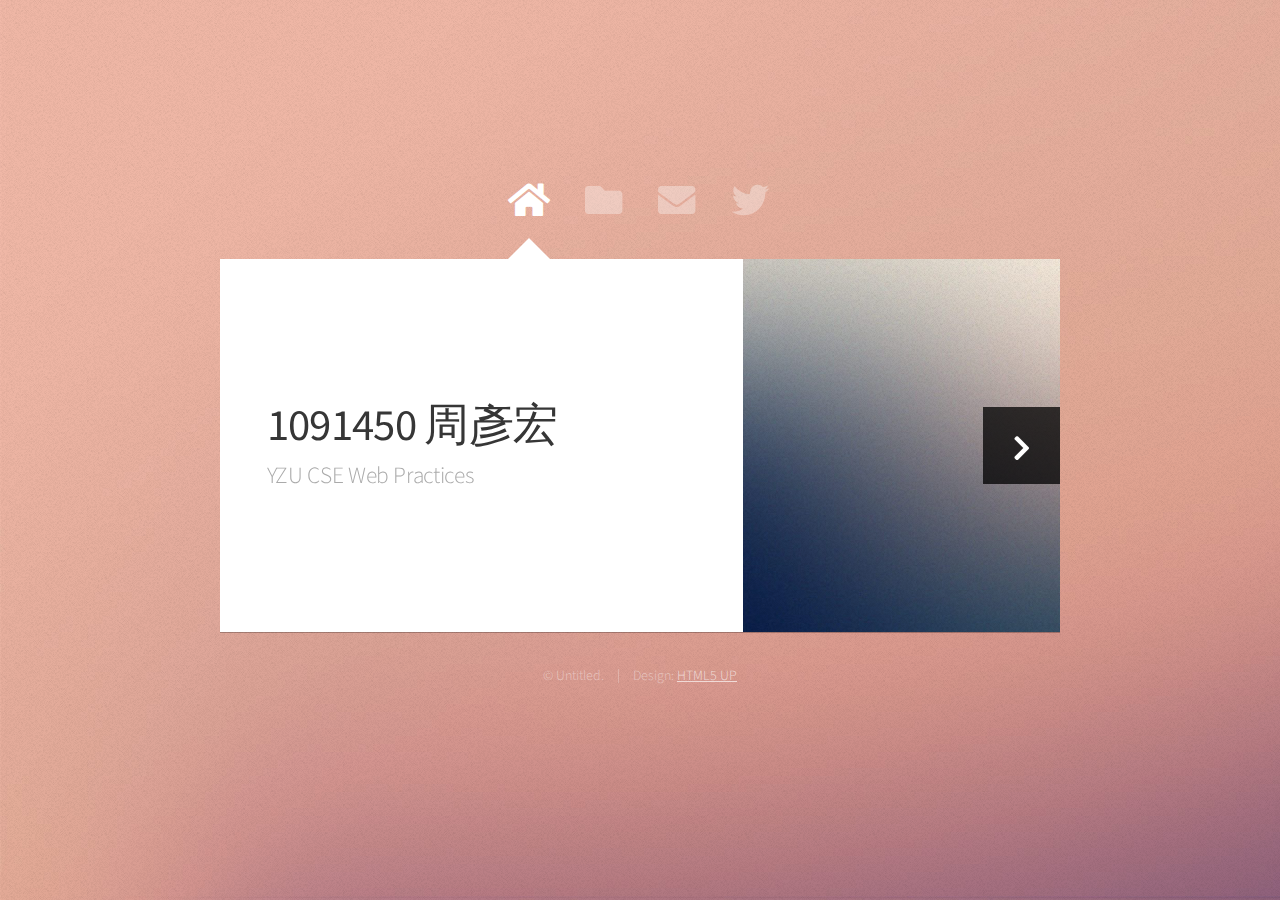
==== index.html @ 0789e5fb "First commit" ====
<!DOCTYPE HTML>
<html>
	<head>
		<title>Web Fundamentals Workshop</title>
		<meta charset="utf-8" />
		<meta name="viewport" content="width=device-width, initial-scale=1, user-scalable=no" />
		<link rel="stylesheet" href="assets/css/main.css" />
		<noscript><link rel="stylesheet" href="assets/css/noscript.css" /></noscript>
	</head>
	<body class="is-preload">

		<!-- Wrapper-->
			<div id="wrapper">

				<!-- Nav -->
					<nav id="nav">
						<a href="#" class="icon solid fa-home"><span>Home</span></a>
						<a href="#work" class="icon solid fa-folder"><span>Work</span></a>
						<a href="#contact" class="icon solid fa-envelope"><span>Contact</span></a>
						<a href="https://twitter.com/ajlkn" class="icon brands fa-twitter"><span>Twitter</span></a>
					</nav>

				<!-- Main -->
					<div id="main">

						<!-- Me -->
							<article id="home" class="panel intro">
								<header>
									<h1>1091450 周彥宏</h1>
									<p>YZU CSE Web Practices</p>
								</header>
								<a href="#work" class="jumplink pic">
									<span class="arrow icon solid fa-chevron-right"><span>See my work</span></span>
									<img src="images/me.jpg" alt="" />
								</a>
							</article>

						<!-- Work -->
							<article id="work" class="panel">
								<header>
									<h2>Work</h2>
								</header>
								<p>
									作品集
								</p>
								<section>
									<div class="row">
										<div class="col-4 col-6-medium col-12-small">
											<a href="#" class="image fit"><img src="images/pic01.jpg" alt=""></a>
										</div>
										<div class="col-4 col-6-medium col-12-small">
											<a href="#" class="image fit"><img src="images/pic02.jpg" alt=""></a>
										</div>
										<div class="col-4 col-6-medium col-12-small">
											<a href="#" class="image fit"><img src="images/pic03.jpg" alt=""></a>
										</div>
										<div class="col-4 col-6-medium col-12-small">
											<a href="#" class="image fit"><img src="images/pic04.jpg" alt=""></a>
										</div>
										<div class="col-4 col-6-medium col-12-small">
											<a href="#" class="image fit"><img src="images/pic05.jpg" alt=""></a>
										</div>
										<div class="col-4 col-6-medium col-12-small">
											<a href="#" class="image fit"><img src="images/pic06.jpg" alt=""></a>
										</div>
										<div class="col-4 col-6-medium col-12-small">
											<a href="#" class="image fit"><img src="images/pic07.jpg" alt=""></a>
										</div>
										<div class="col-4 col-6-medium col-12-small">
											<a href="#" class="image fit"><img src="images/pic08.jpg" alt=""></a>
										</div>
										<div class="col-4 col-6-medium col-12-small">
											<a href="#" class="image fit"><img src="images/pic09.jpg" alt=""></a>
										</div>
										<div class="col-4 col-6-medium col-12-small">
											<a href="#" class="image fit"><img src="images/pic10.jpg" alt=""></a>
										</div>
										<div class="col-4 col-6-medium col-12-small">
											<a href="#" class="image fit"><img src="images/pic11.jpg" alt=""></a>
										</div>
										<div class="col-4 col-6-medium col-12-small">
											<a href="#" class="image fit"><img src="images/pic12.jpg" alt=""></a>
										</div>
									</div>
								</section>
							</article>

						<!-- Contact -->
							<article id="contact" class="panel">
								<header>
									<h2>Contact Me</h2>
								</header>
								<form action="#" method="post">
									<div>
										<div class="row">
											<div class="col-6 col-12-medium">
												<input type="text" name="name" placeholder="Name" />
											</div>
											<div class="col-6 col-12-medium">
												<input type="text" name="email" placeholder="Email" />
											</div>
											<div class="col-12">
												<input type="text" name="subject" placeholder="Subject" />
											</div>
											<div class="col-12">
												<textarea name="message" placeholder="Message" rows="6"></textarea>
											</div>
											<div class="col-12">
												<input type="submit" value="Send Message" />
											</div>
										</div>
									</div>
								</form>
							</article>

					</div>

				<!-- Footer -->
					<div id="footer">
						<ul class="copyright">
							<li>&copy; Untitled.</li><li>Design: <a href="http://html5up.net">HTML5 UP</a></li>
						</ul>
					</div>

			</div>

		<!-- Scripts -->
			<script src="assets/js/jquery.min.js"></script>
			<script src="assets/js/browser.min.js"></script>
			<script src="assets/js/breakpoints.min.js"></script>
			<script src="assets/js/util.js"></script>
			<script src="assets/js/main.js"></script>

	</body>
</html>
---- assets/css/main.css ----
@import url("https://fonts.googleapis.com/css?family=Source+Sans+Pro:300,400,300italic,400italic");
@import url("fontawesome-all.min.css");

html, body, div, span, applet, object,
iframe, h1, h2, h3, h4, h5, h6, p, blockquote,
pre, a, abbr, acronym, address, big, cite,
code, del, dfn, em, img, ins, kbd, q, s, samp,
small, strike, strong, sub, sup, tt, var, b,
u, i, center, dl, dt, dd, ol, ul, li, fieldset,
form, label, legend, table, caption, tbody,
tfoot, thead, tr, th, td, article, aside,
canvas, details, embed, figure, figcaption,
footer, header, hgroup, menu, nav, output, ruby,
section, summary, time, mark, audio, video {
	margin: 0;
	padding: 0;
	border: 0;
	font-size: 100%;
	font: inherit;
	vertical-align: baseline;}

article, aside, details, figcaption, figure,
footer, header, hgroup, menu, nav, section {
	display: block;}

body {
	line-height: 1;
}

ol, ul {
	list-style: none;
}

blockquote, q {
	quotes: none;
}

	blockquote:before, blockquote:after, q:before, q:after {
		content: '';
		content: none;
	}

table {
	border-collapse: collapse;
	border-spacing: 0;
}

body {
	-webkit-text-size-adjust: none;
}

mark {
	background-color: transparent;
	color: inherit;
}

input::-moz-focus-inner {
	border: 0;
	padding: 0;
}

input, select, textarea {
	-moz-appearance: none;
	-webkit-appearance: none;
	-ms-appearance: none;
	appearance: none;
}

/* Row */

	.row {
		display: flex;
		flex-wrap: wrap;
		box-sizing: border-box;
		align-items: stretch;
	}

		.row > * {
			box-sizing: border-box;
		}

		.row.gtr-uniform > * > :last-child {
			margin-bottom: 0;
		}

		.row.aln-left {
			justify-content: flex-start;
		}

		.row.aln-center {
			justify-content: center;
		}

		.row.aln-right {
			justify-content: flex-end;
		}

		.row.aln-top {
			align-items: flex-start;
		}

		.row.aln-middle {
			align-items: center;
		}

		.row.aln-bottom {
			align-items: flex-end;
		}

		.row > .imp {
			order: -1;
		}

		.row > .col-1 {
			width: 8.33333%;
		}

		.row > .off-1 {
			margin-left: 8.33333%;
		}

		.row > .col-2 {
			width: 16.66667%;
		}

		.row > .off-2 {
			margin-left: 16.66667%;
		}

		.row > .col-3 {
			width: 25%;
		}

		.row > .off-3 {
			margin-left: 25%;
		}

		.row > .col-4 {
			width: 33.33333%;
		}

		.row > .off-4 {
			margin-left: 33.33333%;
		}

		.row > .col-5 {
			width: 41.66667%;
		}

		.row > .off-5 {
			margin-left: 41.66667%;
		}

		.row > .col-6 {
			width: 50%;
		}

		.row > .off-6 {
			margin-left: 50%;
		}

		.row > .col-7 {
			width: 58.33333%;
		}

		.row > .off-7 {
			margin-left: 58.33333%;
		}

		.row > .col-8 {
			width: 66.66667%;
		}

		.row > .off-8 {
			margin-left: 66.66667%;
		}

		.row > .col-9 {
			width: 75%;
		}

		.row > .off-9 {
			margin-left: 75%;
		}

		.row > .col-10 {
			width: 83.33333%;
		}

		.row > .off-10 {
			margin-left: 83.33333%;
		}

		.row > .col-11 {
			width: 91.66667%;
		}

		.row > .off-11 {
			margin-left: 91.66667%;
		}

		.row > .col-12 {
			width: 100%;
		}

		.row > .off-12 {
			margin-left: 100%;
		}

		.row.gtr-0 {
			margin-top: 0em;
			margin-left: 0em;
		}

			.row.gtr-0 > * {
				padding: 0em 0 0 0em;
			}

			.row.gtr-0.gtr-uniform {
				margin-top: 0em;
			}

				.row.gtr-0.gtr-uniform > * {
					padding-top: 0em;
				}

		.row.gtr-25 {
			margin-top: -0.3125em;
			margin-left: -0.3125em;
		}

			.row.gtr-25 > * {
				padding: 0.3125em 0 0 0.3125em;
			}

			.row.gtr-25.gtr-uniform {
				margin-top: -0.3125em;
			}

				.row.gtr-25.gtr-uniform > * {
					padding-top: 0.3125em;
				}

		.row.gtr-50 {
			margin-top: -0.625em;
			margin-left: -0.625em;
		}

			.row.gtr-50 > * {
				padding: 0.625em 0 0 0.625em;
			}

			.row.gtr-50.gtr-uniform {
				margin-top: -0.625em;
			}

				.row.gtr-50.gtr-uniform > * {
					padding-top: 0.625em;
				}

		.row {
			margin-top: -1.25em;
			margin-left: -1.25em;
		}

			.row > * {
				padding: 1.25em 0 0 1.25em;
			}

			.row.gtr-uniform {
				margin-top: -1.25em;
			}

				.row.gtr-uniform > * {
					padding-top: 1.25em;
				}

		.row.gtr-150 {
			margin-top: -1.875em;
			margin-left: -1.875em;
		}

			.row.gtr-150 > * {
				padding: 1.875em 0 0 1.875em;
			}

			.row.gtr-150.gtr-uniform {
				margin-top: -1.875em;
			}

				.row.gtr-150.gtr-uniform > * {
					padding-top: 1.875em;
				}

		.row.gtr-200 {
			margin-top: -2.5em;
			margin-left: -2.5em;
		}

			.row.gtr-200 > * {
				padding: 2.5em 0 0 2.5em;
			}

			.row.gtr-200.gtr-uniform {
				margin-top: -2.5em;
			}

				.row.gtr-200.gtr-uniform > * {
					padding-top: 2.5em;
				}

		@media screen and (max-width: 1680px) {

			.row {
				display: flex;
				flex-wrap: wrap;
				box-sizing: border-box;
				align-items: stretch;
			}

				.row > * {
					box-sizing: border-box;
				}

				.row.gtr-uniform > * > :last-child {
					margin-bottom: 0;
				}

				.row.aln-left {
					justify-content: flex-start;
				}

				.row.aln-center {
					justify-content: center;
				}

				.row.aln-right {
					justify-content: flex-end;
				}

				.row.aln-top {
					align-items: flex-start;
				}

				.row.aln-middle {
					align-items: center;
				}

				.row.aln-bottom {
					align-items: flex-end;
				}

				.row > .imp-xlarge {
					order: -1;
				}

				.row > .col-1-xlarge {
					width: 8.33333%;
				}

				.row > .off-1-xlarge {
					margin-left: 8.33333%;
				}

				.row > .col-2-xlarge {
					width: 16.66667%;
				}

				.row > .off-2-xlarge {
					margin-left: 16.66667%;
				}

				.row > .col-3-xlarge {
					width: 25%;
				}

				.row > .off-3-xlarge {
					margin-left: 25%;
				}

				.row > .col-4-xlarge {
					width: 33.33333%;
				}

				.row > .off-4-xlarge {
					margin-left: 33.33333%;
				}

				.row > .col-5-xlarge {
					width: 41.66667%;
				}

				.row > .off-5-xlarge {
					margin-left: 41.66667%;
				}

				.row > .col-6-xlarge {
					width: 50%;
				}

				.row > .off-6-xlarge {
					margin-left: 50%;
				}

				.row > .col-7-xlarge {
					width: 58.33333%;
				}

				.row > .off-7-xlarge {
					margin-left: 58.33333%;
				}

				.row > .col-8-xlarge {
					width: 66.66667%;
				}

				.row > .off-8-xlarge {
					margin-left: 66.66667%;
				}

				.row > .col-9-xlarge {
					width: 75%;
				}

				.row > .off-9-xlarge {
					margin-left: 75%;
				}

				.row > .col-10-xlarge {
					width: 83.33333%;
				}

				.row > .off-10-xlarge {
					margin-left: 83.33333%;
				}

				.row > .col-11-xlarge {
					width: 91.66667%;
				}

				.row > .off-11-xlarge {
					margin-left: 91.66667%;
				}

				.row > .col-12-xlarge {
					width: 100%;
				}

				.row > .off-12-xlarge {
					margin-left: 100%;
				}

				.row.gtr-0 {
					margin-top: 0em;
					margin-left: 0em;
				}

					.row.gtr-0 > * {
						padding: 0em 0 0 0em;
					}

					.row.gtr-0.gtr-uniform {
						margin-top: 0em;
					}

						.row.gtr-0.gtr-uniform > * {
							padding-top: 0em;
						}

				.row.gtr-25 {
					margin-top: -0.3125em;
					margin-left: -0.3125em;
				}

					.row.gtr-25 > * {
						padding: 0.3125em 0 0 0.3125em;
					}

					.row.gtr-25.gtr-uniform {
						margin-top: -0.3125em;
					}

						.row.gtr-25.gtr-uniform > * {
							padding-top: 0.3125em;
						}

				.row.gtr-50 {
					margin-top: -0.625em;
					margin-left: -0.625em;
				}

					.row.gtr-50 > * {
						padding: 0.625em 0 0 0.625em;
					}

					.row.gtr-50.gtr-uniform {
						margin-top: -0.625em;
					}

						.row.gtr-50.gtr-uniform > * {
							padding-top: 0.625em;
						}

				.row {
					margin-top: -1.25em;
					margin-left: -1.25em;
				}

					.row > * {
						padding: 1.25em 0 0 1.25em;
					}

					.row.gtr-uniform {
						margin-top: -1.25em;
					}

						.row.gtr-uniform > * {
							padding-top: 1.25em;
						}

				.row.gtr-150 {
					margin-top: -1.875em;
					margin-left: -1.875em;
				}

					.row.gtr-150 > * {
						padding: 1.875em 0 0 1.875em;
					}

					.row.gtr-150.gtr-uniform {
						margin-top: -1.875em;
					}

						.row.gtr-150.gtr-uniform > * {
							padding-top: 1.875em;
						}

				.row.gtr-200 {
					margin-top: -2.5em;
					margin-left: -2.5em;
				}

					.row.gtr-200 > * {
						padding: 2.5em 0 0 2.5em;
					}

					.row.gtr-200.gtr-uniform {
						margin-top: -2.5em;
					}

						.row.gtr-200.gtr-uniform > * {
							padding-top: 2.5em;
						}

		}

		@media screen and (max-width: 1280px) {

			.row {
				display: flex;
				flex-wrap: wrap;
				box-sizing: border-box;
				align-items: stretch;
			}

				.row > * {
					box-sizing: border-box;
				}

				.row.gtr-uniform > * > :last-child {
					margin-bottom: 0;
				}

				.row.aln-left {
					justify-content: flex-start;
				}

				.row.aln-center {
					justify-content: center;
				}

				.row.aln-right {
					justify-content: flex-end;
				}

				.row.aln-top {
					align-items: flex-start;
				}

				.row.aln-middle {
					align-items: center;
				}

				.row.aln-bottom {
					align-items: flex-end;
				}

				.row > .imp-large {
					order: -1;
				}

				.row > .col-1-large {
					width: 8.33333%;
				}

				.row > .off-1-large {
					margin-left: 8.33333%;
				}

				.row > .col-2-large {
					width: 16.66667%;
				}

				.row > .off-2-large {
					margin-left: 16.66667%;
				}

				.row > .col-3-large {
					width: 25%;
				}

				.row > .off-3-large {
					margin-left: 25%;
				}

				.row > .col-4-large {
					width: 33.33333%;
				}

				.row > .off-4-large {
					margin-left: 33.33333%;
				}

				.row > .col-5-large {
					width: 41.66667%;
				}

				.row > .off-5-large {
					margin-left: 41.66667%;
				}

				.row > .col-6-large {
					width: 50%;
				}

				.row > .off-6-large {
					margin-left: 50%;
				}

				.row > .col-7-large {
					width: 58.33333%;
				}

				.row > .off-7-large {
					margin-left: 58.33333%;
				}

				.row > .col-8-large {
					width: 66.66667%;
				}

				.row > .off-8-large {
					margin-left: 66.66667%;
				}

				.row > .col-9-large {
					width: 75%;
				}

				.row > .off-9-large {
					margin-left: 75%;
				}

				.row > .col-10-large {
					width: 83.33333%;
				}

				.row > .off-10-large {
					margin-left: 83.33333%;
				}

				.row > .col-11-large {
					width: 91.66667%;
				}

				.row > .off-11-large {
					margin-left: 91.66667%;
				}

				.row > .col-12-large {
					width: 100%;
				}

				.row > .off-12-large {
					margin-left: 100%;
				}

				.row.gtr-0 {
					margin-top: 0em;
					margin-left: 0em;
				}

					.row.gtr-0 > * {
						padding: 0em 0 0 0em;
					}

					.row.gtr-0.gtr-uniform {
						margin-top: 0em;
					}

						.row.gtr-0.gtr-uniform > * {
							padding-top: 0em;
						}

				.row.gtr-25 {
					margin-top: -0.3125em;
					margin-left: -0.3125em;
				}

					.row.gtr-25 > * {
						padding: 0.3125em 0 0 0.3125em;
					}

					.row.gtr-25.gtr-uniform {
						margin-top: -0.3125em;
					}

						.row.gtr-25.gtr-uniform > * {
							padding-top: 0.3125em;
						}

				.row.gtr-50 {
					margin-top: -0.625em;
					margin-left: -0.625em;
				}

					.row.gtr-50 > * {
						padding: 0.625em 0 0 0.625em;
					}

					.row.gtr-50.gtr-uniform {
						margin-top: -0.625em;
					}

						.row.gtr-50.gtr-uniform > * {
							padding-top: 0.625em;
						}

				.row {
					margin-top: -1.25em;
					margin-left: -1.25em;
				}

					.row > * {
						padding: 1.25em 0 0 1.25em;
					}

					.row.gtr-uniform {
						margin-top: -1.25em;
					}

						.row.gtr-uniform > * {
							padding-top: 1.25em;
						}

				.row.gtr-150 {
					margin-top: -1.875em;
					margin-left: -1.875em;
				}

					.row.gtr-150 > * {
						padding: 1.875em 0 0 1.875em;
					}

					.row.gtr-150.gtr-uniform {
						margin-top: -1.875em;
					}

						.row.gtr-150.gtr-uniform > * {
							padding-top: 1.875em;
						}

				.row.gtr-200 {
					margin-top: -2.5em;
					margin-left: -2.5em;
				}

					.row.gtr-200 > * {
						padding: 2.5em 0 0 2.5em;
					}

					.row.gtr-200.gtr-uniform {
						margin-top: -2.5em;
					}

						.row.gtr-200.gtr-uniform > * {
							padding-top: 2.5em;
						}

		}

		@media screen and (max-width: 980px) {

			.row {
				display: flex;
				flex-wrap: wrap;
				box-sizing: border-box;
				align-items: stretch;
			}

				.row > * {
					box-sizing: border-box;
				}

				.row.gtr-uniform > * > :last-child {
					margin-bottom: 0;
				}

				.row.aln-left {
					justify-content: flex-start;
				}

				.row.aln-center {
					justify-content: center;
				}

				.row.aln-right {
					justify-content: flex-end;
				}

				.row.aln-top {
					align-items: flex-start;
				}

				.row.aln-middle {
					align-items: center;
				}

				.row.aln-bottom {
					align-items: flex-end;
				}

				.row > .imp-medium {
					order: -1;
				}

				.row > .col-1-medium {
					width: 8.33333%;
				}

				.row > .off-1-medium {
					margin-left: 8.33333%;
				}

				.row > .col-2-medium {
					width: 16.66667%;
				}

				.row > .off-2-medium {
					margin-left: 16.66667%;
				}

				.row > .col-3-medium {
					width: 25%;
				}

				.row > .off-3-medium {
					margin-left: 25%;
				}

				.row > .col-4-medium {
					width: 33.33333%;
				}

				.row > .off-4-medium {
					margin-left: 33.33333%;
				}

				.row > .col-5-medium {
					width: 41.66667%;
				}

				.row > .off-5-medium {
					margin-left: 41.66667%;
				}

				.row > .col-6-medium {
					width: 50%;
				}

				.row > .off-6-medium {
					margin-left: 50%;
				}

				.row > .col-7-medium {
					width: 58.33333%;
				}

				.row > .off-7-medium {
					margin-left: 58.33333%;
				}

				.row > .col-8-medium {
					width: 66.66667%;
				}

				.row > .off-8-medium {
					margin-left: 66.66667%;
				}

				.row > .col-9-medium {
					width: 75%;
				}

				.row > .off-9-medium {
					margin-left: 75%;
				}

				.row > .col-10-medium {
					width: 83.33333%;
				}

				.row > .off-10-medium {
					margin-left: 83.33333%;
				}

				.row > .col-11-medium {
					width: 91.66667%;
				}

				.row > .off-11-medium {
					margin-left: 91.66667%;
				}

				.row > .col-12-medium {
					width: 100%;
				}

				.row > .off-12-medium {
					margin-left: 100%;
				}

				.row.gtr-0 {
					margin-top: 0em;
					margin-left: 0em;
				}

					.row.gtr-0 > * {
						padding: 0em 0 0 0em;
					}

					.row.gtr-0.gtr-uniform {
						margin-top: 0em;
					}

						.row.gtr-0.gtr-uniform > * {
							padding-top: 0em;
						}

				.row.gtr-25 {
					margin-top: -0.3125em;
					margin-left: -0.3125em;
				}

					.row.gtr-25 > * {
						padding: 0.3125em 0 0 0.3125em;
					}

					.row.gtr-25.gtr-uniform {
						margin-top: -0.3125em;
					}

						.row.gtr-25.gtr-uniform > * {
							padding-top: 0.3125em;
						}

				.row.gtr-50 {
					margin-top: -0.625em;
					margin-left: -0.625em;
				}

					.row.gtr-50 > * {
						padding: 0.625em 0 0 0.625em;
					}

					.row.gtr-50.gtr-uniform {
						margin-top: -0.625em;
					}

						.row.gtr-50.gtr-uniform > * {
							padding-top: 0.625em;
						}

				.row {
					margin-top: -1.25em;
					margin-left: -1.25em;
				}

					.row > * {
						padding: 1.25em 0 0 1.25em;
					}

					.row.gtr-uniform {
						margin-top: -1.25em;
					}

						.row.gtr-uniform > * {
							padding-top: 1.25em;
						}

				.row.gtr-150 {
					margin-top: -1.875em;
					margin-left: -1.875em;
				}

					.row.gtr-150 > * {
						padding: 1.875em 0 0 1.875em;
					}

					.row.gtr-150.gtr-uniform {
						margin-top: -1.875em;
					}

						.row.gtr-150.gtr-uniform > * {
							padding-top: 1.875em;
						}

				.row.gtr-200 {
					margin-top: -2.5em;
					margin-left: -2.5em;
				}

					.row.gtr-200 > * {
						padding: 2.5em 0 0 2.5em;
					}

					.row.gtr-200.gtr-uniform {
						margin-top: -2.5em;
					}

						.row.gtr-200.gtr-uniform > * {
							padding-top: 2.5em;
						}

		}

		@media screen and (max-width: 736px) {

			.row {
				display: flex;
				flex-wrap: wrap;
				box-sizing: border-box;
				align-items: stretch;
			}

				.row > * {
					box-sizing: border-box;
				}

				.row.gtr-uniform > * > :last-child {
					margin-bottom: 0;
				}

				.row.aln-left {
					justify-content: flex-start;
				}

				.row.aln-center {
					justify-content: center;
				}

				.row.aln-right {
					justify-content: flex-end;
				}

				.row.aln-top {
					align-items: flex-start;
				}

				.row.aln-middle {
					align-items: center;
				}

				.row.aln-bottom {
					align-items: flex-end;
				}

				.row > .imp-small {
					order: -1;
				}

				.row > .col-1-small {
					width: 8.33333%;
				}

				.row > .off-1-small {
					margin-left: 8.33333%;
				}

				.row > .col-2-small {
					width: 16.66667%;
				}

				.row > .off-2-small {
					margin-left: 16.66667%;
				}

				.row > .col-3-small {
					width: 25%;
				}

				.row > .off-3-small {
					margin-left: 25%;
				}

				.row > .col-4-small {
					width: 33.33333%;
				}

				.row > .off-4-small {
					margin-left: 33.33333%;
				}

				.row > .col-5-small {
					width: 41.66667%;
				}

				.row > .off-5-small {
					margin-left: 41.66667%;
				}

				.row > .col-6-small {
					width: 50%;
				}

				.row > .off-6-small {
					margin-left: 50%;
				}

				.row > .col-7-small {
					width: 58.33333%;
				}

				.row > .off-7-small {
					margin-left: 58.33333%;
				}

				.row > .col-8-small {
					width: 66.66667%;
				}

				.row > .off-8-small {
					margin-left: 66.66667%;
				}

				.row > .col-9-small {
					width: 75%;
				}

				.row > .off-9-small {
					margin-left: 75%;
				}

				.row > .col-10-small {
					width: 83.33333%;
				}

				.row > .off-10-small {
					margin-left: 83.33333%;
				}

				.row > .col-11-small {
					width: 91.66667%;
				}

				.row > .off-11-small {
					margin-left: 91.66667%;
				}

				.row > .col-12-small {
					width: 100%;
				}

				.row > .off-12-small {
					margin-left: 100%;
				}

				.row.gtr-0 {
					margin-top: 0em;
					margin-left: 0em;
				}

					.row.gtr-0 > * {
						padding: 0em 0 0 0em;
					}

					.row.gtr-0.gtr-uniform {
						margin-top: 0em;
					}

						.row.gtr-0.gtr-uniform > * {
							padding-top: 0em;
						}

				.row.gtr-25 {
					margin-top: -0.3125em;
					margin-left: -0.3125em;
				}

					.row.gtr-25 > * {
						padding: 0.3125em 0 0 0.3125em;
					}

					.row.gtr-25.gtr-uniform {
						margin-top: -0.3125em;
					}

						.row.gtr-25.gtr-uniform > * {
							padding-top: 0.3125em;
						}

				.row.gtr-50 {
					margin-top: -0.625em;
					margin-left: -0.625em;
				}

					.row.gtr-50 > * {
						padding: 0.625em 0 0 0.625em;
					}

					.row.gtr-50.gtr-uniform {
						margin-top: -0.625em;
					}

						.row.gtr-50.gtr-uniform > * {
							padding-top: 0.625em;
						}

				.row {
					margin-top: -1.25em;
					margin-left: -1.25em;
				}

					.row > * {
						padding: 1.25em 0 0 1.25em;
					}

					.row.gtr-uniform {
						margin-top: -1.25em;
					}

						.row.gtr-uniform > * {
							padding-top: 1.25em;
						}

				.row.gtr-150 {
					margin-top: -1.875em;
					margin-left: -1.875em;
				}

					.row.gtr-150 > * {
						padding: 1.875em 0 0 1.875em;
					}

					.row.gtr-150.gtr-uniform {
						margin-top: -1.875em;
					}

						.row.gtr-150.gtr-uniform > * {
							padding-top: 1.875em;
						}

				.row.gtr-200 {
					margin-top: -2.5em;
					margin-left: -2.5em;
				}

					.row.gtr-200 > * {
						padding: 2.5em 0 0 2.5em;
					}

					.row.gtr-200.gtr-uniform {
						margin-top: -2.5em;
					}

						.row.gtr-200.gtr-uniform > * {
							padding-top: 2.5em;
						}

		}

/* Basic */

	html {
		box-sizing: border-box;
	}

	*, *:before, *:after {
		box-sizing: inherit;
	}

	body {
		background-image: url("images/overlay.png"), url("images/bg.jpg");
		background-repeat: repeat, no-repeat;
		background-size: auto, 100% 100%;
		background-attachment: fixed;
		overflow-y: scroll;
	}

		body.is-preload *, body.is-preload *:before, body.is-preload *:after {
			-moz-animation: none !important;
			-webkit-animation: none !important;
			-ms-animation: none !important;
			animation: none !important;
			-moz-transition: none !important;
			-webkit-transition: none !important;
			-ms-transition: none !important;
			transition: none !important;
		}

	body, input, textarea, select {
		font-family: 'Source Sans Pro', sans-serif;
		font-weight: 300;
		color: #777777;
		font-size: 20pt;
		line-height: 1.75em;
	}

		@media screen and (max-width: 1680px) {

			body, input, textarea, select {
				font-size: 15pt;
			}

		}

		@media screen and (max-width: 1280px) {

			body, input, textarea, select {
				font-size: 14pt;
			}

		}

		@media screen and (max-width: 736px) {

			body, input, textarea, select {
				font-size: 12pt;
			}

		}

		@media screen and (max-width: 360px) {

			body, input, textarea, select {
				font-size: 11pt;
			}

		}

	strong, b, h1, h2, h3, h4, h5, h6 {
		font-weight: 400;
		color: #363636;
	}

	h1 {
		font-size: 2.4em;
		letter-spacing: -0.015em;
	}

	h2 {
		font-size: 1.8em;
		letter-spacing: -0.015em;
	}

	h3, h4, h5, h6 {
		font-size: 1.25em;
		letter-spacing: -0.015em;
	}

	@media screen and (max-width: 736px) {

		h1 {
			font-size: 1.75em;
		}

		h2 {
			font-size: 1.375em;
		}

		h3, h4, h5, h6 {
			font-size: 1em;
		}

	}

	blockquote {
		border-left: solid 0.5em #ddd;
		padding: 1em 0 1em 2em;
		font-style: italic;
	}

	em, i {
		font-style: italic;
	}

	hr {
		border: 0;
		border-top: solid 1px #ddd;
		padding: 1.5em 0 0 0;
		margin: 1.75em 0 0 0;
	}

	sub {
		position: relative;
		top: 0.5em;
		font-size: 0.8em;
	}

	sup {
		position: relative;
		top: -0.5em;
		font-size: 0.8em;
	}

	br.clear {
		clear: both;
	}

	p, ul, ol, dl, table, blockquote, form {
		margin-bottom: 2em;
	}

/* Table */

	table {
		width: 100%;
	}

		table.default tbody tr {
			border-bottom: solid 1px #f4f4f4;
		}

		table.default td {
			padding: 0.5em 1em 0.5em 1em;
		}

		table.default th {
			text-align: left;
			font-weight: 400;
			padding: 0.5em 1em 0.5em 1em;
		}

		table.default thead {
			border-bottom: solid 2px #f4f4f4;
		}

/* Form */

	form label {
		display: block;
		font-weight: 400;
		color: #363636;
		margin: 0 0 1em 0;
	}

	form input[type="text"],
	form input[type="email"],
	form input[type="password"],
	form select,
	form textarea {
		-webkit-appearance: none;
		border: 0;
		background: #f4f4f4;
		padding: 0.75em;
		width: 100%;
		-moz-transition: background-color .25s ease-in-out;
		-webkit-transition: background-color .25s ease-in-out;
		-ms-transition: background-color .25s ease-in-out;
		transition: background-color .25s ease-in-out;
	}

		form input[type="text"]:focus,
		form input[type="email"]:focus,
		form input[type="password"]:focus,
		form select:focus,
		form textarea:focus {
			background: #f8f8f8;
		}

	form input[type="text"],
	form input[type="email"],
	form input[type="password"],
	form select {
		line-height: 1.35em;
	}

	form ::-webkit-input-placeholder {
		color: #999;
	}

	form :-moz-placeholder {
		color: #999;
	}

	form ::-moz-placeholder {
		color: #999;
	}

	form :-ms-input-placeholder {
		color: #999;
	}

/* Section/Article */

	section, article {
		margin-bottom: 3em;
	}

		section > :last-child, section:last-child, article > :last-child, article:last-child {
			margin-bottom: 0;
		}

	header {
		margin: 0 0 1.5em 0;
	}

		header > p {
			margin: 0.5em 0 0 0;
			color: #aaa;
		}

		@media screen and (max-width: 736px) {

			header {
				margin: 0 0 1em 0;
			}

		}

/* Image */

	.image {
		display: inline-block;
	}

		.image img {
			display: block;
			width: 100%;
		}

		.image.fit {
			display: block;
			width: 100%;
		}

		.image.featured {
			display: block;
			width: 100%;
			margin: 0 0 2em 0;
		}

		.image.left {
			float: left;
			margin: 0 2em 2em 0;
		}

		.image.centered {
			display: block;
			margin: 0 0 2em 0;
		}

			.image.centered img {
				margin: 0 auto;
				width: auto;
			}

/* Button */

	input[type="button"],
	input[type="submit"],
	input[type="reset"],
	button,
	.button {
		-moz-transition: background-color .25s ease-in-out;
		-webkit-transition: background-color .25s ease-in-out;
		-ms-transition: background-color .25s ease-in-out;
		transition: background-color .25s ease-in-out;
		-webkit-appearance: none;
		display: inline-block;
		background-color: #222222;
		color: #ffffff;
		border: 0;
		cursor: pointer;
		outline: 0;
		padding: 0.7em 1.5em 0.7em 1.5em;
	}

		input[type="button"]:hover,
		input[type="submit"]:hover,
		input[type="reset"]:hover,
		button:hover,
		.button:hover {
			background-color: #333333;
		}

		input[type="button"]:active,
		input[type="submit"]:active,
		input[type="reset"]:active,
		button:active,
		.button:active {
			background-color: #444444;
		}

		input[type="button"].alt,
		input[type="submit"].alt,
		input[type="reset"].alt,
		button.alt,
		.button.alt {
			background-color: #777777;
		}

			input[type="button"].alt:hover,
			input[type="submit"].alt:hover,
			input[type="reset"].alt:hover,
			button.alt:hover,
			.button.alt:hover {
				background-color: #888888;
			}

			input[type="button"].alt:active,
			input[type="submit"].alt:active,
			input[type="reset"].alt:active,
			button.alt:active,
			.button.alt:active {
				background-color: #999999;
			}

		input[type="button"].small,
		input[type="submit"].small,
		input[type="reset"].small,
		button.small,
		.button.small {
			font-size: 0.75em;
		}

		input[type="button"].large,
		input[type="submit"].large,
		input[type="reset"].large,
		button.large,
		.button.large {
			font-size: 1.25em;
			padding: 0.5em 1.25em 0.5em 1.25em;
		}

		input[type="button"].xlarge,
		input[type="submit"].xlarge,
		input[type="reset"].xlarge,
		button.xlarge,
		.button.xlarge {
			font-size: 1.5em;
			padding: 0.5em 1.25em 0.5em 1.25em;
		}

		@media screen and (max-width: 736px) {

			input[type="button"],
			input[type="submit"],
			input[type="reset"],
			button,
			.button {
				width: 100%;
			}

		}

/* List */

	ul {
		list-style: disc;
		padding-left: 1em;
	}

		ul li {
			padding-left: 0.5em;
		}

	ol {
		list-style: decimal;
		padding-left: 1.25em;
	}

		ol li {
			padding-left: 0.25em;
		}

/* Actions */

	ul.actions {
		list-style: none;
		padding-left: 0;
	}

		ul.actions li {
			display: inline-block;
			padding-left: 0;
			margin: 0 0 0 0.5em;
		}

			ul.actions li:first-child {
				margin-left: 0;
			}

		@media screen and (max-width: 736px) {

			ul.actions li {
				display: block;
				margin: 0.75em 0 0 0;
			}

				ul.actions li:first-child {
					margin-top: 0;
				}

		}

/* Icons */

	.icon {
		text-decoration: none;
		position: relative;
		text-decoration: none;
	}

		.icon:before {
			-moz-osx-font-smoothing: grayscale;
			-webkit-font-smoothing: antialiased;
			display: inline-block;
			font-style: normal;
			font-variant: normal;
			text-rendering: auto;
			line-height: 1;
			text-transform: none !important;
			font-family: 'Font Awesome 5 Free';
			font-weight: 400;
		}

		.icon.solid:before {
			font-weight: 900;
		}

		.icon.brands:before {
			font-family: 'Font Awesome 5 Brands';
		}

		.icon:before {
			line-height: inherit;
		}

		.icon > .label {
			display: none;
		}

/* Nav */

	#nav {
		text-align: center;
		height: 4.25em;
		cursor: default;
	}

		#nav a {
			position: relative;
			display: inline-block;
			color: #ffffff;
			width: 1em;
			height: 1em;
			line-height: 0.9em;
			font-size: 2.5em;
			margin: 0 0.25em 0 0.25em;
			opacity: 0.35;
			outline: 0;
			-moz-transition: opacity .25s ease-in-out;
			-webkit-transition: opacity .25s ease-in-out;
			-ms-transition: opacity .25s ease-in-out;
			transition: opacity .25s ease-in-out;
		}

			#nav a.icon:before {
				padding-right: 0;
			}

			#nav a:before {
				font-size: 0.8em;
			}

			#nav a:after {
				content: '';
				display: block;
				position: absolute;
				left: 50%;
				bottom: -0.75em;
				margin-left: -0.5em;
				border-bottom: solid 0em #ffffff;
				border-left: solid 0.5em transparent;
				border-right: solid 0.5em transparent;
				-moz-transition: border-bottom-width .25s ease-in-out;
				-webkit-transition: border-bottom-width .25s ease-in-out;
				-ms-transition: border-bottom-width .25s ease-in-out;
				transition: border-bottom-width .25s ease-in-out;
			}

			#nav a span {
				display: block;
				position: absolute;
				background: #222222;
				color: #ffffff;
				top: -2.75em;
				font-size: 0.3em;
				height: 2.25em;
				line-height: 2.25em;
				left: 50%;
				opacity: 0;
				-moz-transition: opacity .25s ease-in-out;
				-webkit-transition: opacity .25s ease-in-out;
				-ms-transition: opacity .25s ease-in-out;
				transition: opacity .25s ease-in-out;
				width: 5.5em;
				margin-left: -2.75em;
			}

				#nav a span:after {
					content: '';
					display: block;
					position: absolute;
					bottom: -0.4em;
					left: 50%;
					margin-left: -0.6em;
					border-top: solid 0.6em #222222;
					border-left: solid 0.6em transparent;
					border-right: solid 0.6em transparent;
				}

			#nav a:hover {
				opacity: 1.0;
			}

				#nav a:hover span {
					opacity: 1.0;
				}

			#nav a.active {
				opacity: 1.0;
			}

				#nav a.active:after {
					border-bottom-width: 0.5em;
				}

		@media screen and (max-width: 980px) {

			#nav a span {
				display: none;
			}

		}

/* Wrapper */

	#wrapper {
		width: 45em;
		margin: 0 auto;
		min-height: 100vh;
		max-width: 100%;
		padding: 4em 0;
		display: -moz-flex;
		display: -webkit-flex;
		display: -ms-flex;
		display: flex;
		-moz-flex-direction: column;
		-webkit-flex-direction: column;
		-ms-flex-direction: column;
		flex-direction: column;
		-moz-align-items: center;
		-webkit-align-items: center;
		-ms-align-items: center;
		align-items: center;
		-moz-justify-content: center;
		-webkit-justify-content: center;
		-ms-justify-content: center;
		justify-content: center;
		-moz-transition: opacity 1s ease-in-out;
		-webkit-transition: opacity 1s ease-in-out;
		-ms-transition: opacity 1s ease-in-out;
		transition: opacity 1s ease-in-out;
	}

		body.is-preload #wrapper {
			opacity: 0;
		}

		@media screen and (max-width: 1280px) {

			#wrapper {
				padding: 3em 0;
				max-width: calc(100% - 6em);
			}

		}

		@media screen and (max-width: 980px) {

			#wrapper {
				padding: 1.5em 0;
				max-width: calc(100% - 8em);
			}

		}

		@media screen and (max-width: 736px) {

			#wrapper {
				padding: 1em 0;
				max-width: calc(100% - 2em);
			}

		}

		@media screen and (max-width: 360px) {

			#wrapper {
				padding: 1em 0;
				max-width: 100%;
			}

		}

/* Main */

	#main {
		position: relative;
		overflow: hidden;
		width: 100%;
		background: #ffffff;
		box-shadow: 0px 1px 0px 0px rgba(0, 0, 0, 0.25);
		-moz-transition: min-height 0.5s ease-in-out, max-height 0.5s ease-in-out;
		-webkit-transition: min-height 0.5s ease-in-out, max-height 0.5s ease-in-out;
		-ms-transition: min-height 0.5s ease-in-out, max-height 0.5s ease-in-out;
		transition: min-height 0.5s ease-in-out, max-height 0.5s ease-in-out;
	}

		#main > .panel {
			-moz-transition: opacity 0.25s ease-in-out;
			-webkit-transition: opacity 0.25s ease-in-out;
			-ms-transition: opacity 0.25s ease-in-out;
			transition: opacity 0.25s ease-in-out;
			margin-bottom: 0;
			position: relative;
			padding: 3.5em 2.5em 2.5em 2.5em;
			width: 100%;
		}

			#main > .panel.inactive {
				opacity: 0;
			}

			@media screen and (max-width: 736px) {

				#main > .panel {
					padding: 2em 1.5em 1.5em 1.5em;
				}

			}

			#main > .panel.intro {
				padding: 0;
				height: 20em;
				display: -moz-flex;
				display: -webkit-flex;
				display: -ms-flex;
				display: flex;
				-moz-flex-direction: row;
				-webkit-flex-direction: row;
				-ms-flex-direction: row;
				flex-direction: row;
				-moz-align-items: center;
				-webkit-align-items: center;
				-ms-align-items: center;
				align-items: center;
			}

				#main > .panel.intro .pic {
					text-decoration: none;
					position: relative;
					-moz-flex-grow: 0;
					-webkit-flex-grow: 0;
					-ms-flex-grow: 0;
					flex-grow: 0;
					-moz-flex-shrink: 0;
					-webkit-flex-shrink: 0;
					-ms-flex-shrink: 0;
					flex-shrink: 0;
					width: 17em;
					height: 100%;
				}

					#main > .panel.intro .pic:before {
						content: '';
						position: absolute;
						top: 0;
						left: 0;
						background: url("images/overlay.png");
						width: 100%;
						height: 100%;
						z-index: 1;
					}

					#main > .panel.intro .pic img {
						position: relative;
						display: block;
						position: absolute;
						top: 0;
						left: 0;
						width: 100%;
						height: 100%;
						-moz-object-fit: cover;
						-webkit-object-fit: cover;
						-ms-object-fit: cover;
						object-fit: cover;
						-moz-object-position: center;
						-webkit-object-position: center;
						-ms-object-position: center;
						object-position: center;
					}

					#main > .panel.intro .pic .arrow {
						display: block;
						position: absolute;
						right: 0;
						top: 50%;
						margin-top: -1.375em;
						width: 2.75em;
						height: 2.75em;
						background: #000;
						background: rgba(0, 0, 0, 0.75);
						color: #ffffff;
						text-align: center;
						line-height: 2.75em;
						font-size: 1.5em;
						z-index: 1;
						-moz-transition: width .15s ease-in-out, padding-right .15s ease-in-out;
						-webkit-transition: width .15s ease-in-out, padding-right .15s ease-in-out;
						-ms-transition: width .15s ease-in-out, padding-right .15s ease-in-out;
						transition: width .15s ease-in-out, padding-right .15s ease-in-out;
					}

						#main > .panel.intro .pic .arrow:before {
							position: relative;
							padding-right: 0;
							top: 0.125em;
						}

						#main > .panel.intro .pic .arrow span {
							display: block;
							text-indent: -9999px;
						}

					#main > .panel.intro .pic:hover .arrow {
						width: 3em;
						padding-right: 0.25em;
					}

				#main > .panel.intro header {
					-moz-flex-grow: 1;
					-webkit-flex-grow: 1;
					-ms-flex-grow: 1;
					flex-grow: 1;
					-moz-flex-shrink: 1;
					-webkit-flex-shrink: 1;
					-ms-flex-shrink: 1;
					flex-shrink: 1;
					padding: 3.5em 2.5em;
					margin-bottom: 0;
					width: 100%;
				}

					#main > .panel.intro header h1 {
						line-height: 1.25em;
						margin-bottom: 0;
					}

					#main > .panel.intro header p {
						letter-spacing: -0.015em;
						font-size: 1.25em;
						margin: 0.25em 0 0 0;
					}

				@media screen and (max-width: 980px) {

					#main > .panel.intro {
						-moz-flex-direction: column;
						-webkit-flex-direction: column;
						-ms-flex-direction: column;
						flex-direction: column;
						height: auto;
					}

						#main > .panel.intro .pic {
							height: 25em;
							width: 100%;
						}

						#main > .panel.intro header {
							padding: 4em;
							text-align: center;
						}

				}

				@media screen and (max-width: 736px) {

					#main > .panel.intro .pic {
						height: 20em;
					}

					#main > .panel.intro header {
						padding: 2.75em 2em 2.5em 2em;
					}

						#main > .panel.intro header p {
							font-size: 1em;
							margin: 0.25em 0 0 0;
						}

				}

/* Footer */

	#footer {
		color: rgba(255, 255, 255, 0.45);
		text-align: center;
		padding: 2em 0 0 0;
		font-size: 0.75em;
	}

		#footer a {
			color: #ddd;
			color: rgba(255, 255, 255, 0.65);
			-moz-transition: color .25s ease-in-out;
			-webkit-transition: color .25s ease-in-out;
			-ms-transition: color .25s ease-in-out;
			transition: color .25s ease-in-out;
		}

			#footer a:hover {
				color: white;
			}

		#footer .copyright {
			list-style: none;
			padding-left: 0;
		}

			#footer .copyright li {
				display: inline-block;
				padding-left: 1em;
				margin-left: 1em;
				border-left: solid 1px rgba(255, 255, 255, 0.25);
				line-height: 1;
			}

				#footer .copyright li:first-child {
					padding-left: 0;
					margin-left: 0;
					border-left: 0;
				}

		@media screen and (max-width: 736px) {

			#footer .copyright li {
				padding-left: 0.5em;
				margin-left: 0.5em;
			}

		}
---- assets/css/noscript.css ----
/* Wrapper */

	#wrapper {
		opacity: 1 !important;
	}

/* Nav */

	#nav a {
		opacity: 1.0;
	}

		#nav a:before, #nav a:after {
			display: none;
		}

		#nav a span {
			top: 0;
			opacity: 1.0;
		}

			#nav a span:after {
				display: none;
			}

/* Main */

	#main {
		background: none;
		box-shadow: none;
	}

		#main > .panel {
			background: #ffffff;
			margin-bottom: 2em;
		}

			#main > .panel:last-child {
				margin-bottom: 0;
			}
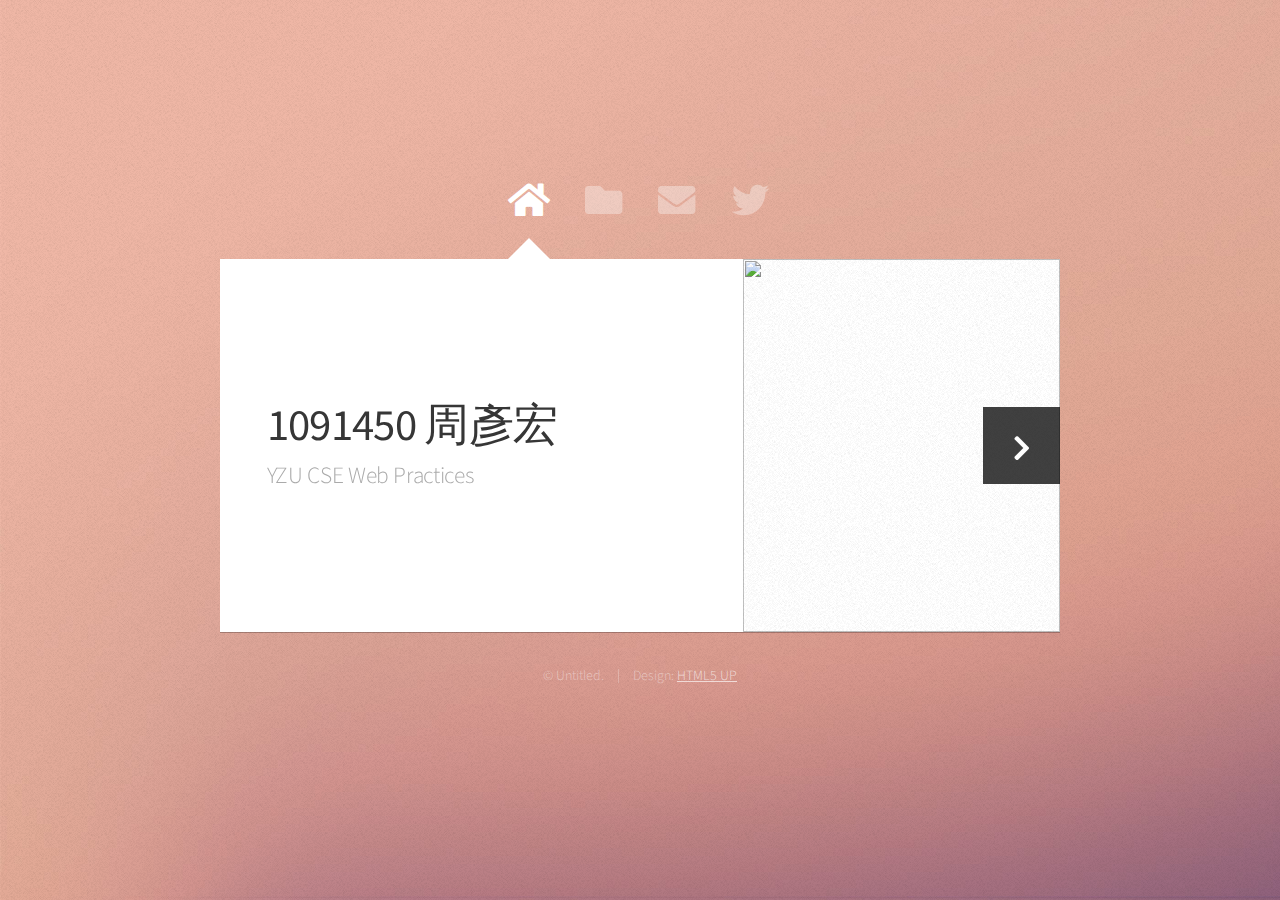
==== commit fb477e42: "Update for work" ====
--- a/index.html
+++ b/index.html
@@ -1,7 +1,7 @@
 <!DOCTYPE HTML>
 <html>
 	<head>
-		<title>Web Fundamentals Workshop</title>
+		<title>Web Middle</title>
 		<meta charset="utf-8" />
 		<meta name="viewport" content="width=device-width, initial-scale=1, user-scalable=no" />
 		<link rel="stylesheet" href="assets/css/main.css" />
@@ -31,7 +31,7 @@
 								</header>
 								<a href="#work" class="jumplink pic">
 									<span class="arrow icon solid fa-chevron-right"><span>See my work</span></span>
-									<img src="images/me.jpg" alt="" />
+									<img src="https://memeprod.sgp1.digitaloceanspaces.com/user-wtf/1664191733840.jpg" alt="" />
 								</a>
 							</article>
 
@@ -46,40 +46,19 @@
 								<section>
 									<div class="row">
 										<div class="col-4 col-6-medium col-12-small">
-											<a href="#" class="image fit"><img src="images/pic01.jpg" alt=""></a>
+											<a target="_blank" href="randomSelector/index.html" class="image fit"><img src="images/select.png" alt=""></a>
 										</div>
 										<div class="col-4 col-6-medium col-12-small">
-											<a href="#" class="image fit"><img src="images/pic02.jpg" alt=""></a>
+											<a target="_blank" href="ClubCourse/index.html" class="image fit"><img src="images/club.png" alt=""></a>
 										</div>
 										<div class="col-4 col-6-medium col-12-small">
-											<a href="#" class="image fit"><img src="images/pic03.jpg" alt=""></a>
+											<a target="_blank" href="MindQuiz/index.html" class="image fit"><img src="images/quiz.png" alt=""></a>
 										</div>
 										<div class="col-4 col-6-medium col-12-small">
-											<a href="#" class="image fit"><img src="images/pic04.jpg" alt=""></a>
+											<a target="_blank" href="simpleRPG/index.html" class="image fit"><img src="images/rpg.png" alt=""></a>
 										</div>
 										<div class="col-4 col-6-medium col-12-small">
-											<a href="#" class="image fit"><img src="images/pic05.jpg" alt=""></a>
-										</div>
-										<div class="col-4 col-6-medium col-12-small">
-											<a href="#" class="image fit"><img src="images/pic06.jpg" alt=""></a>
-										</div>
-										<div class="col-4 col-6-medium col-12-small">
-											<a href="#" class="image fit"><img src="images/pic07.jpg" alt=""></a>
-										</div>
-										<div class="col-4 col-6-medium col-12-small">
-											<a href="#" class="image fit"><img src="images/pic08.jpg" alt=""></a>
-										</div>
-										<div class="col-4 col-6-medium col-12-small">
-											<a href="#" class="image fit"><img src="images/pic09.jpg" alt=""></a>
-										</div>
-										<div class="col-4 col-6-medium col-12-small">
-											<a href="#" class="image fit"><img src="images/pic10.jpg" alt=""></a>
-										</div>
-										<div class="col-4 col-6-medium col-12-small">
-											<a href="#" class="image fit"><img src="images/pic11.jpg" alt=""></a>
-										</div>
-										<div class="col-4 col-6-medium col-12-small">
-											<a href="#" class="image fit"><img src="images/pic12.jpg" alt=""></a>
+											<a target="_blank" href="youtubePlayer/index.html" class="image fit"><img src="images/music.png" alt=""></a>
 										</div>
 									</div>
 								</section>
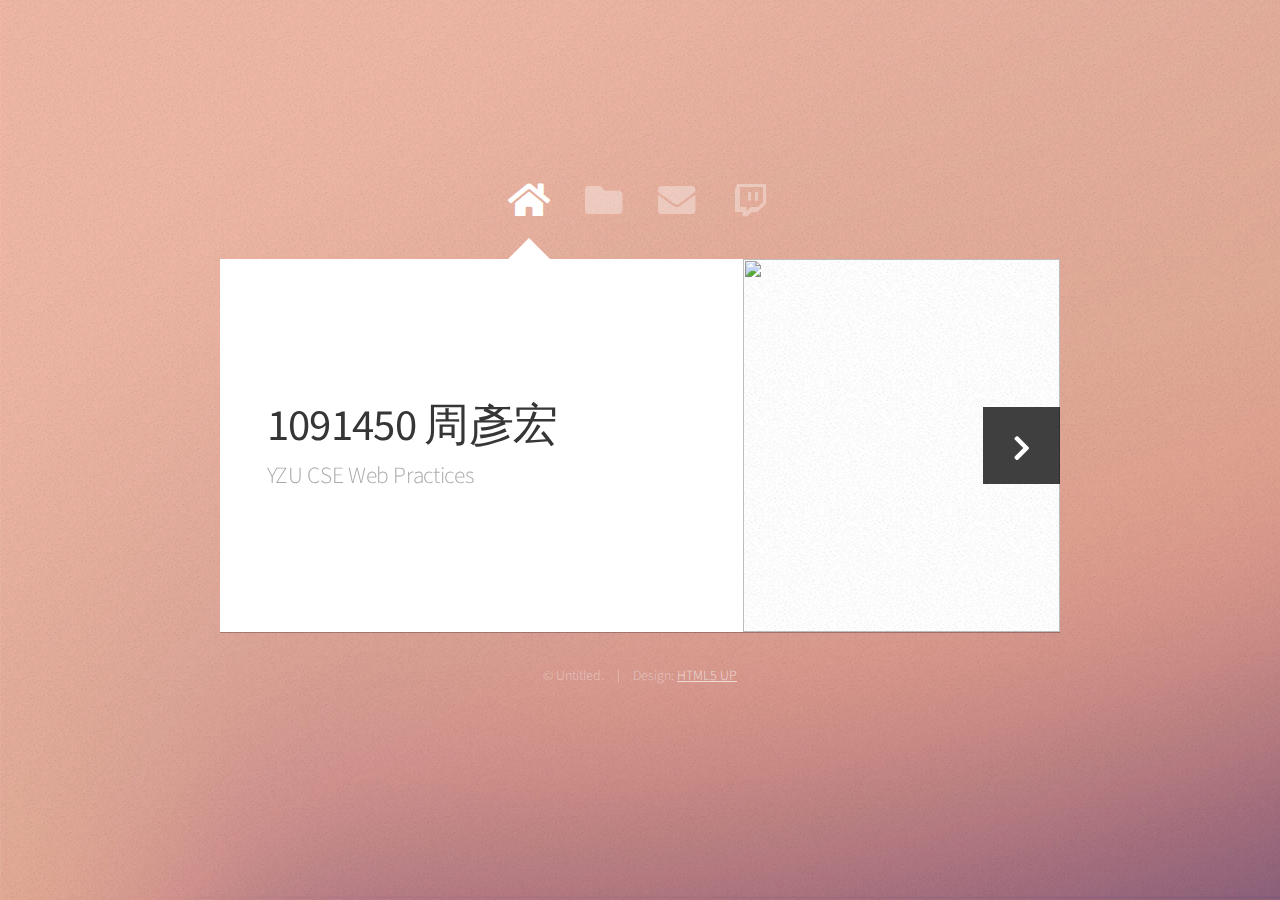
==== commit 4ef11cad: "Update for work" ====
--- a/index.html
+++ b/index.html
@@ -17,7 +17,7 @@
 						<a href="#" class="icon solid fa-home"><span>Home</span></a>
 						<a href="#work" class="icon solid fa-folder"><span>Work</span></a>
 						<a href="#contact" class="icon solid fa-envelope"><span>Contact</span></a>
-						<a href="https://twitter.com/ajlkn" class="icon brands fa-twitter"><span>Twitter</span></a>
+						<a href="https://www.twitch.tv/qmooxo" class="icon brands fa-twitch"><span>Twitter</span></a>
 					</nav>
 
 				<!-- Main -->
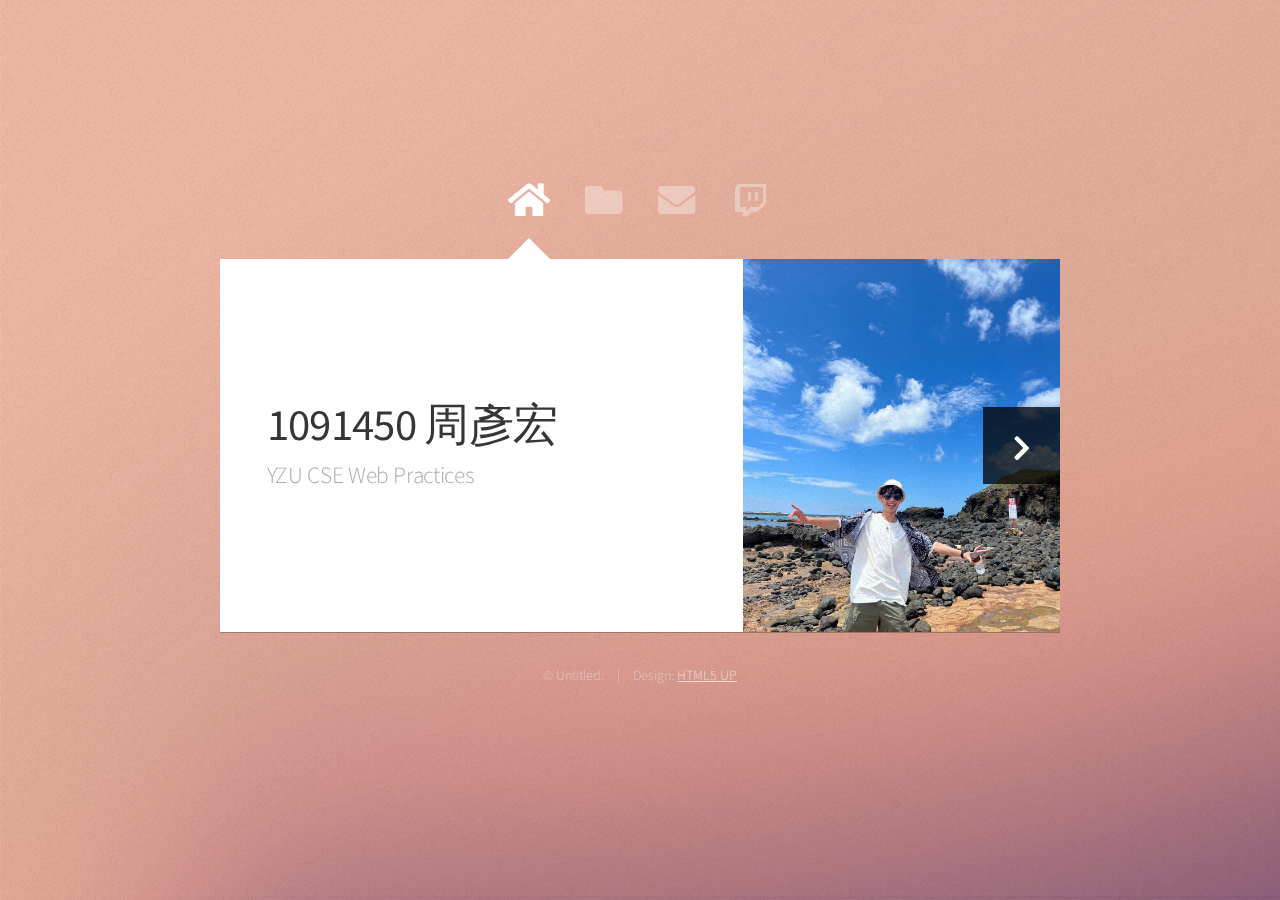
==== commit efb57962: "Update for work" ====
--- a/index.html
+++ b/index.html
@@ -31,7 +31,7 @@
 								</header>
 								<a href="#work" class="jumplink pic">
 									<span class="arrow icon solid fa-chevron-right"><span>See my work</span></span>
-									<img src="https://memeprod.sgp1.digitaloceanspaces.com/user-wtf/1664191733840.jpg" alt="" />
+									<img src="images/me.jpg" alt="" />
 								</a>
 							</article>
 
